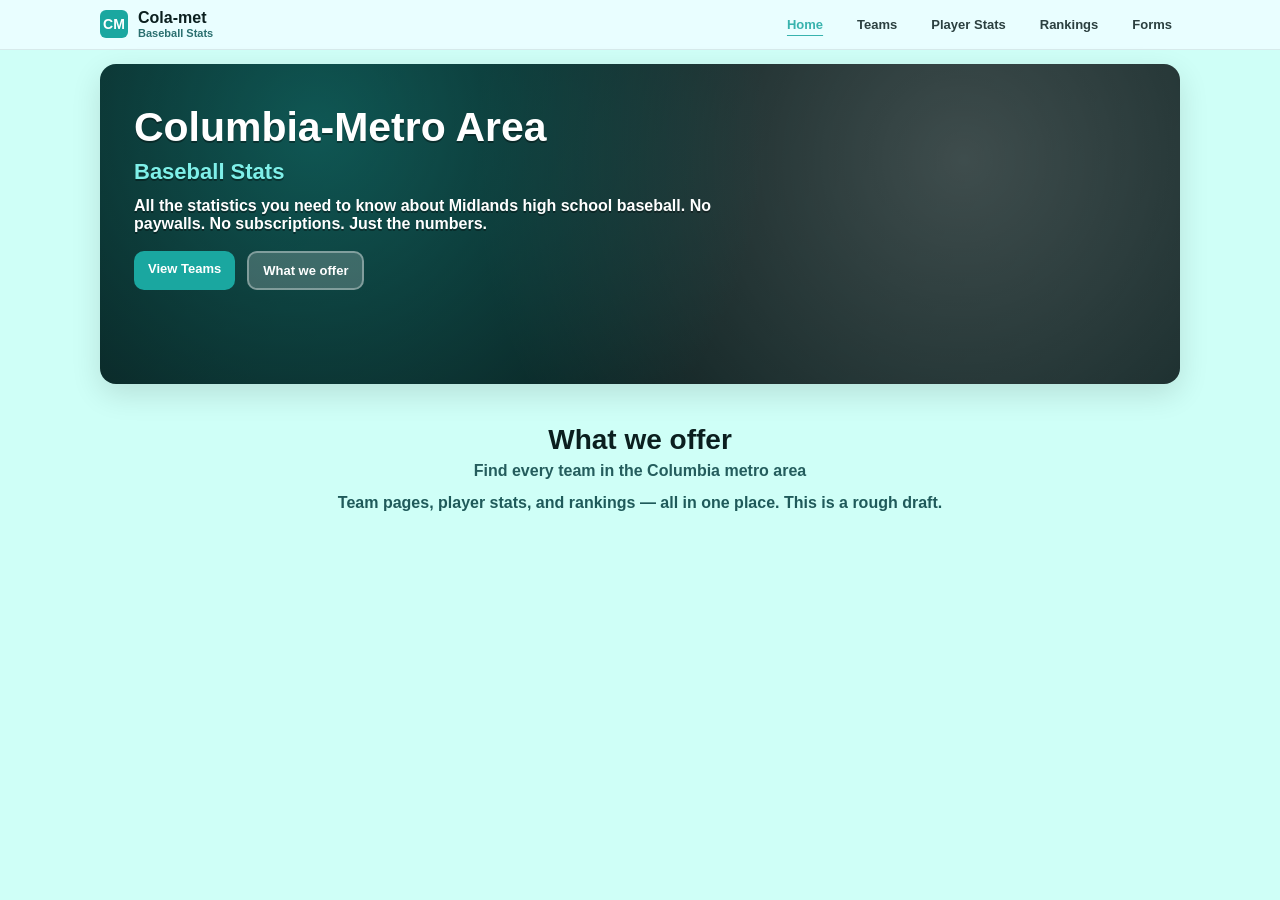
==== index.html @ e0a96a06 "Add files via upload" ====
<!DOCTYPE html>
<html lang="en">
<head>
  <meta charset="UTF-8" />
  <meta name="viewport" content="width=device-width, initial-scale=1.0"/>
  <title>Cola-met Baseball Stats | Home</title>

  <!-- EXTERNAL CSS -->
  <link rel="stylesheet" href="styles.css">

  <!-- INTERNAL CSS (required) -->
  <style>
    /* Internal CSS example: slightly customize the Home hero spacing */
    .hero-inner { padding-top: 40px; }
    .offer-box { margin-top: 14px; }
  </style>
</head>

<body>
  <div class="page">
    <!-- Top Navigation -->
    <header class="topbar">
      <div class="container">
        <div class="nav">
          <div class="brand">
            <div class="logo-box">CM</div>
            <div>
              <div class="brand-title">Cola-met</div>
              <div class="brand-sub">Baseball Stats</div>
            </div>
          </div>

          <nav class="navlinks" aria-label="Main navigation">
            <a class="active" href="index.html">Home</a>
            <a href="teams.html">Teams</a>
            <a href="player-stats.html">Player Stats</a>
            <a href="rankings.html">Rankings</a>
            <a href="forms.html">Forms</a>
          </nav>
        </div>
      </div>
    </header>

    <!-- Hero -->
    <main class="container">
      <section class="hero">
        <div class="hero-inner">
          <h1>Columbia-Metro Area</h1>
          <h2>Baseball Stats</h2>

          <p>
            All the statistics you need to know about Midlands high school baseball.
            No paywalls. No subscriptions. Just the numbers.
          </p>

          <div class="btnrow">
            <a class="btn primary" href="teams.html">View Teams</a>

            <!-- INLINE CSS (required) -->
            <a class="btn secondary" href="#what-we-offer"
               style="border-width: 2px; font-weight: 900;">
              What we offer
            </a>
          </div>
        </div>
      </section>

      <!-- What we offer -->
      <section id="what-we-offer" class="section offer-box">
        <h3>What we offer</h3>
        <p class="sub">Find every team in the Columbia metro area</p>

        <!-- another inline style example is okay, but you only NEED at least one -->
        <p style="max-width: 820px; margin: 14px auto 0; text-align:center; font-weight:700; color:#1f5a5a;">
          Team pages, player stats, and rankings — all in one place. This is a rough draft.
        </p>
      </section>
    </main>
  </div>
</body>
</html>
---- styles.css ----
/* styles.css (EXTERNAL CSS) */
:root{
  --mint: #d9f7f6;
  --teal: #1aa7a0;
  --dark: #0f2a2a;
  --card: #ffffff;
  --shadow: 0 10px 30px rgba(0,0,0,.12);
  --radius: 16px;
  --max: 1080px;
  --text: #0a1f1f;
}

*{ box-sizing:border-box; }
body{
  margin:0;
  font-family: Arial, Helvetica, sans-serif;
  color: var(--text);
  background:#222; /* outside page background like your screenshot */
}

/* Page “canvas” */
.page{
  background: var(--mint);
  min-height: 100vh;
}

.container{
  width: min(var(--max), calc(100% - 40px));
  margin: 0 auto;
}

/* Top nav */
.topbar{
  background: #e9feff;
  border-bottom: 1px solid rgba(0,0,0,.08);
}

.nav{
  display:flex;
  align-items:center;
  justify-content:space-between;
  gap:16px;
  padding: 10px 0;
}

.brand{
  display:flex;
  align-items:center;
  gap:10px;
}

.logo-box{
  width:28px;
  height:28px;
  border-radius: 6px;
  background: var(--teal);
  display:grid;
  place-items:center;
  color:white;
  font-weight:bold;
  font-size:14px;
}

.brand-title{
  line-height:1.05;
  font-weight: 800;
}

.brand-sub{
  font-size: 11px;
  font-weight: 700;
  color: #2a6f6f;
}

.navlinks{
  display:flex;
  gap:18px;
  flex-wrap:wrap;
  align-items:center;
}

.navlinks a{
  text-decoration:none;
  font-weight:700;
  color:#0b1f1f;
  font-size: 13px;
  padding: 6px 8px;
  border-radius: 8px;
}

.navlinks a:hover{
  background: rgba(26,167,160,.14);
}

.navlinks a.active{
  color: var(--teal);
  text-decoration: underline;
}

/* Hero */
.hero{
  margin-top: 14px;
  border-radius: var(--radius);
  overflow:hidden;
  box-shadow: var(--shadow);
  position:relative;
  min-height: 320px;
  background: linear-gradient(120deg, rgba(0,0,0,.35), rgba(0,0,0,.25)),
              radial-gradient(circle at 20% 20%, rgba(26,167,160,.7), transparent 50%),
              radial-gradient(circle at 80% 30%, rgba(255,255,255,.3), transparent 55%),
              #0e2a2a;
}

.hero-inner{
  padding: 34px;
  color: white;
}

.hero h1{
  margin: 0 0 8px 0;
  font-size: clamp(28px, 3.2vw, 44px);
  text-shadow: 0 2px 0 rgba(0,0,0,.35);
}

.hero h2{
  margin: 0 0 12px 0;
  font-size: clamp(16px, 2vw, 22px);
  color: #7ff0e9;
  font-weight: 800;
  text-shadow: 0 2px 0 rgba(0,0,0,.35);
}

.hero p{
  max-width: 640px;
  margin: 0 0 18px 0;
  font-weight: 700;
  text-shadow: 0 2px 0 rgba(0,0,0,.35);
}

.btnrow{ display:flex; gap:12px; flex-wrap:wrap; }

.btn{
  display:inline-block;
  padding: 10px 16px;
  border-radius: 999px;
  font-weight: 800;
  text-decoration:none;
  font-size: 13px;
}

.btn.primary{
  background: var(--teal);
  color:white;
}

.btn.secondary{
  background: rgba(255,255,255,.2);
  color:white;
  border: 1px solid rgba(255,255,255,.35);
}

.section{
  padding: 26px 0 34px;
}

.section h3{
  margin: 0;
  font-size: 28px;
  text-align:center;
  font-weight: 900;
}

.section p.sub{
  margin: 6px 0 0;
  text-align:center;
  font-weight: 700;
  color:#245d5d;
}

/* Teams page */
.page-title{
  text-align:center;
  padding: 18px 0 8px;
}

.page-title h1{
  margin: 4px 0 8px;
  font-size: 34px;
  font-weight: 900;
  text-shadow: 0 2px 0 rgba(255,255,255,.6);
}

.page-title p{
  margin:0;
  font-weight:700;
  color:#2b6f6f;
}

.searchbar{
  display:flex;
  justify-content:center;
  margin: 12px 0 18px;
}

.searchbar input{
  width: min(560px, 100%);
  padding: 10px 14px;
  border-radius: 10px;
  border: 1px solid rgba(0,0,0,.15);
  outline:none;
  box-shadow: 0 10px 20px rgba(0,0,0,.06);
}

.grid{
  display:grid;
  grid-template-columns: repeat(3, 1fr);
  gap: 18px;
  padding-bottom: 28px;
}

.card{
  background: var(--card);
  border-radius: var(--radius);
  box-shadow: var(--shadow);
  padding: 16px;
  text-align:center;
}

.badge{
  width: 96px;
  height: 96px;
  margin: 0 auto 10px;
  border-radius: 14px;
  display:grid;
  place-items:center;
  font-weight: 900;
  color:white;
  font-size: 26px;
}

.card h4{
  margin: 8px 0 6px;
  font-size: 15px;
  font-weight: 900;
}

.meta{
  margin: 0;
  font-size: 12px;
  font-weight: 800;
  color:#2b6f6f;
  line-height:1.55;
}

.footer-note{
  text-align:center;
  font-size: 11px;
  color:#2b6f6f;
  padding-bottom: 18px;
  font-weight:700;
}

/* Responsive */
@media (max-width: 900px){
  .grid{ grid-template-columns: 1fr; }
  .hero-inner{ padding: 22px; }
}
:root{
  --mint:#cffff7;
  --nav:#dffdfa;
  --panel:#d9d9d9;
  --panel2:#cfcfcf;
  --dark:#0b1f1f;
}

body{
  background: var(--mint);
  color: var(--dark);
}

header{
  background: var(--nav);
  border-bottom: 1px solid rgba(0,0,0,0.15);
}

.nav a{
  color: #0b1f1f;
  opacity: 0.85;
}

.nav a:hover{ opacity: 1; }

.nav a.active{
  font-weight: 800;
  text-decoration: underline;
  text-underline-offset: 6px;
}

.brand-badge{
  background: #0b7d7d;
  border-radius: 8px;
}

.brand{
  gap: 10px;
}

.brand small{
  display:block;
  font-weight: 700;
  font-size: 11px;
  opacity: .9;
}

.page-title{
  text-align:center;
  margin: 26px 0 6px;
}

/* Title with outline-ish look (valid CSS via text-shadow) */
.title-outline{
  font-size: 40px;
  margin: 0;
  font-weight: 900;
  letter-spacing: 0.5px;
  text-shadow:
    -2px -2px 0 #ffffff,
     2px -2px 0 #ffffff,
    -2px  2px 0 #ffffff,
     2px  2px 0 #ffffff,
     0px  3px 0 rgba(0,0,0,0.15);
}

.subtitle{
  text-align:center;
  margin: 6px auto 18px;
  max-width: 760px;
  font-size: 13px;
  opacity: 0.9;
}

.panel{
  background: var(--panel);
  border: 1px solid rgba(0,0,0,0.18);
  border-radius: 18px;
  padding: 14px;
}

.panel-title{
  font-size: 14px;
  font-weight: 900;
  margin: 0 0 10px;
}

.leaderboards{
  display:grid;
  grid-template-columns: repeat(3, 1fr);
  gap: 14px;
  margin-top: 6px;
}

.leaderboards ul{
  margin: 0;
  padding-left: 16px;
  font-size: 13px;
}

.searchbar{
  margin: 14px 0;
  display:flex;
  align-items:center;
  gap: 10px;
  background: var(--panel2);
  border: 1px solid rgba(0,0,0,0.18);
  border-radius: 10px;
  padding: 8px 10px;
}

.searchbar input{
  width: 100%;
  border: 0;
  background: transparent;
  outline: none;
  font-size: 13px;
}

.table-wrap{
  background: var(--panel);
  border: 1px solid rgba(0,0,0,0.18);
  border-radius: 14px;
  overflow:hidden;
}

.table{
  width:100%;
  border-collapse: collapse;
  background: transparent;
}

.table th, .table td{
  padding: 10px 12px;
  border-bottom: 1px solid rgba(0,0,0,0.12);
  font-size: 13px;
}

.table th{
  font-weight: 900;
}

.badge-rank{
  display:inline-flex;
  align-items:center;
  justify-content:center;
  width: 26px;
  height: 26px;
  border-radius: 8px;
  background: rgba(0,0,0,0.08);
  font-weight: 900;
}

.two-col{
  display:grid;
  grid-template-columns: 1fr 1fr;
  gap: 16px;
}

.info-row{
  display:flex;
  align-items:center;
  gap: 10px;
  padding: 10px 0;
  border-bottom: 1px solid rgba(0,0,0,0.12);
  font-size: 13px;
}

.info-row:last-child{ border-bottom: 0; }

.icon{
  width: 18px;
  height: 18px;
  flex: 0 0 18px;
}

.form-card{
  background: var(--panel);
  border: 1px solid rgba(0,0,0,0.18);
  border-radius: 18px;
  padding: 14px;
}

.form-grid{
  display:grid;
  grid-template-columns: 1fr 1fr;
  gap: 10px;
}

label{
  display:block;
  font-size: 12px;
  font-weight: 800;
  margin-bottom: 6px;
}

input, textarea{
  width:100%;
  border: 1px solid rgba(0,0,0,0.18);
  border-radius: 10px;
  padding: 9px 10px;
  font-size: 13px;
  background: rgba(255,255,255,0.6);
}

textarea{
  min-height: 88px;
  resize: vertical;
}

.form-actions{
  display:flex;
  justify-content:flex-end;
  margin-top: 10px;
}

.btn{
  border-radius: 10px;
  padding: 10px 14px;
}

footer{
  background: var(--nav);
  border-top: 1px solid rgba(0,0,0,0.15);
}

@media (max-width: 900px){
  .leaderboards{ grid-template-columns: 1fr; }
  .two-col{ grid-template-columns: 1fr; }
}
.hero-image{
  margin: 20px 0;
  border-radius: 18px;
  overflow: hidden;
  border: 1px solid rgba(0,0,0,0.15);
}

.hero-image img{
  width: 100%;
  height: auto;
  display: block;
}
.home-links{
  display:grid;
  grid-template-columns: repeat(3, 1fr);
  gap: 16px;
  margin: 20px 0;
}

.home-card{
  background: #d9d9d9;
  border-radius: 18px;
  padding: 18px;
  text-decoration: none;
  color: #0b1f1f;
  border: 1px solid rgba(0,0,0,0.15);
  transition: transform 0.2s ease;
}

.home-card:hover{
  transform: translateY(-4px);
}

.home-card h2{
  margin-top: 0;
}

@media (max-width: 900px){
  .home-links{
    grid-template-columns: 1fr;
  }
}
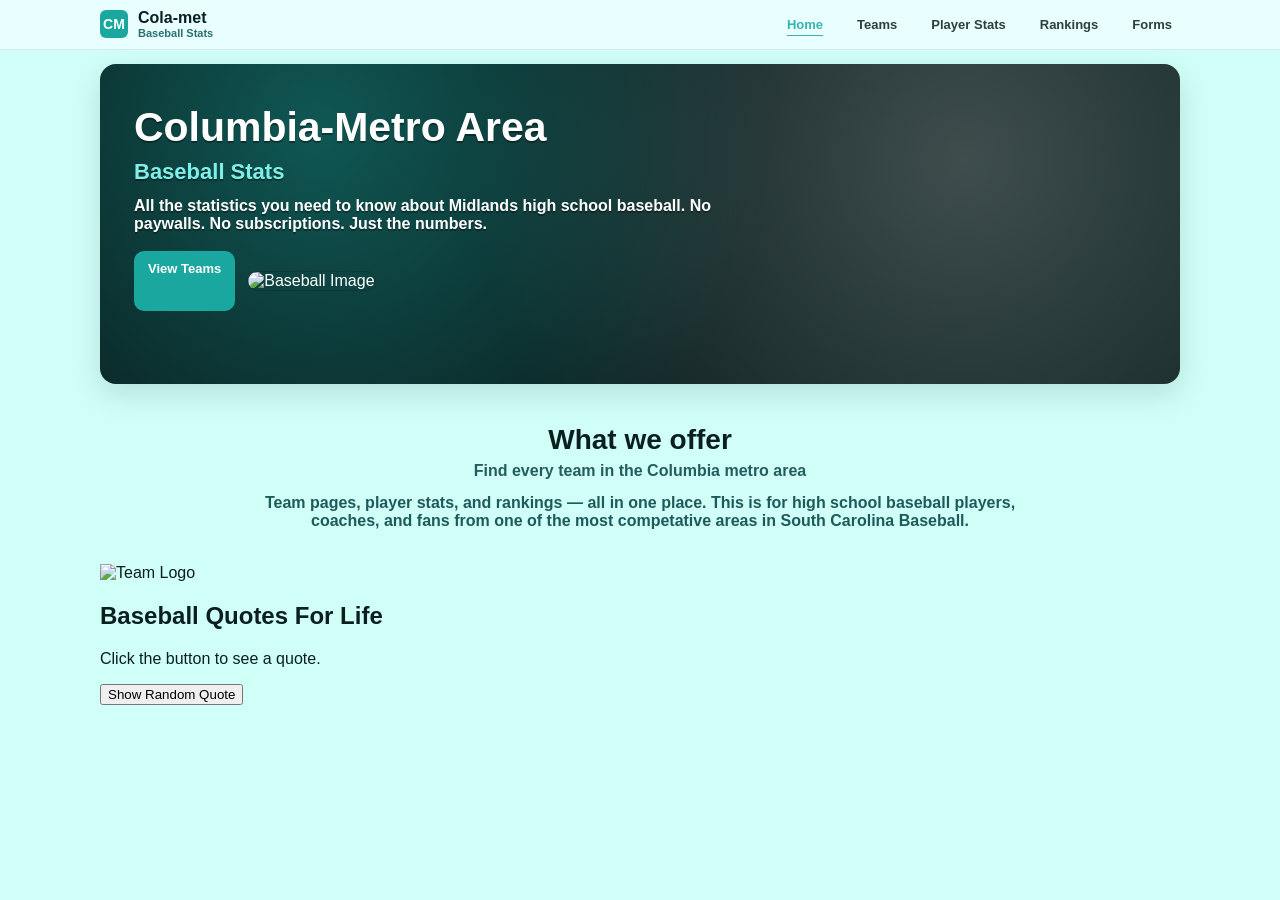
==== commit 31aa7927: "index.html" ====
--- a/index.html
+++ b/index.html
@@ -5,14 +5,78 @@
   <meta name="viewport" content="width=device-width, initial-scale=1.0"/>
   <title>Cola-met Baseball Stats | Home</title>
 
-  <!-- EXTERNAL CSS -->
   <link rel="stylesheet" href="styles.css">
 
-  <!-- INTERNAL CSS (required) -->
   <style>
-    /* Internal CSS example: slightly customize the Home hero spacing */
     .hero-inner { padding-top: 40px; }
     .offer-box { margin-top: 14px; }
+
+       /* TEAM LOGO SLIDESHOW */
+    .logo-slideshow {
+      margin: 30px auto;
+      padding: 25px;
+      text-align: center;
+      background: #1f5a5a6e;
+      border-radius: 14px;
+      box-shadow: 0 4px 12px rgba(0,0,0,0.12);
+      max-width: 850px;
+    }
+
+    
+    
+
+    .team-logo-box {
+      display: flex;
+      justify-content: center;
+      align-items: center;
+      min-height: 180px;
+    }
+
+    .team-logo-box img {
+      max-width: 180px;
+      max-height: 180px;
+      object-fit: contain;
+      transition: opacity 0.5s ease-in-out;
+    }
+
+    .team-logo-name {
+      margin-top: 12px;
+      font-weight: 700;
+      color: #1f5a5a;
+    }
+
+    /* MOBILE FIXES */
+    @media (max-width: 768px) {
+      .nav {
+        flex-direction: column;
+        align-items: center;
+        gap: 10px;
+      }
+
+      .navlinks {
+        display: flex;
+        flex-direction: column;
+        width: 100%;
+        text-align: center;
+      }
+
+      .hero-inner h1 {
+        font-size: 1.8rem;
+      }
+
+      .hero-inner h2 {
+        font-size: 1.4rem;
+      }
+
+      .btnrow {
+        flex-direction: column;
+        gap: 10px;
+      }
+
+      .btn {
+        width: 100%;
+      }
+    }
   </style>
 </head>
 
@@ -45,9 +109,10 @@
     <main class="container">
       <section class="hero">
         <div class="hero-inner">
-          <h1>Columbia-Metro Area</h1>
-          <h2>Baseball Stats</h2>
-
+          <div class="hero-title">
+            <h1>Columbia-Metro Area</h1>
+            <h2>Baseball Stats</h2>
+          </div>
           <p>
             All the statistics you need to know about Midlands high school baseball.
             No paywalls. No subscriptions. Just the numbers.
@@ -56,11 +121,13 @@
           <div class="btnrow">
             <a class="btn primary" href="teams.html">View Teams</a>
 
+            <div class="hero-image">
+      <img src="images/schsl.webp" alt="Baseball Image">
+    </div>
+
+
             <!-- INLINE CSS (required) -->
-            <a class="btn secondary" href="#what-we-offer"
-               style="border-width: 2px; font-weight: 900;">
-              What we offer
-            </a>
+            
           </div>
         </div>
       </section>
@@ -72,10 +139,25 @@
 
         <!-- another inline style example is okay, but you only NEED at least one -->
         <p style="max-width: 820px; margin: 14px auto 0; text-align:center; font-weight:700; color:#1f5a5a;">
-          Team pages, player stats, and rankings — all in one place. This is a rough draft.
+          Team pages, player stats, and rankings — all in one place. This is for high school baseball players, coaches, and fans from one of the most competative areas in South Carolina Baseball. 
         </p>
       </section>
+
+      <!-- Team Logo Slideshow -->
+      <section class="logo-slider">
+    <img id="logoSlide" src="images/acflora2.png" alt="Team Logo">
+  </section>
+     
+      <section class="quote-section">
+  <h2>Baseball Quotes For Life</h2>
+  <p id="quoteDisplay">Click the button to see a quote.</p>
+  <button onclick="generateQuote()">Show Random Quote</button>
+</section>
+
+<script src="script.js"></script>
+
+
     </main>
   </div>
 </body>
-</html>+</html>
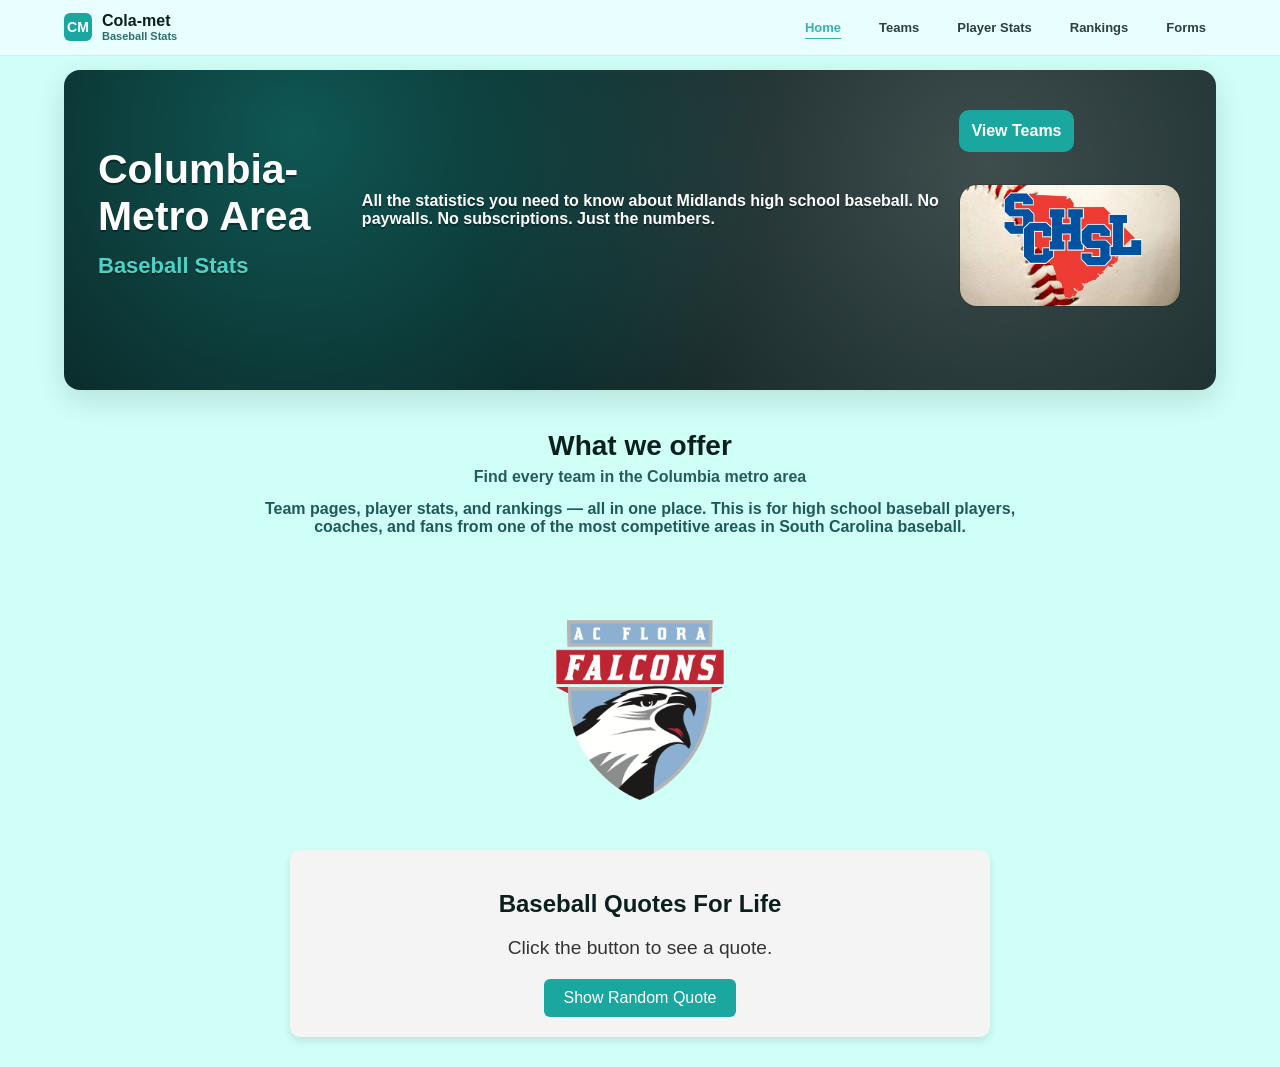
==== commit 935e5d2c: "Update index.html" ====
--- a/index.html
+++ b/index.html
@@ -139,7 +139,7 @@
 
         <!-- another inline style example is okay, but you only NEED at least one -->
         <p style="max-width: 820px; margin: 14px auto 0; text-align:center; font-weight:700; color:#1f5a5a;">
-          Team pages, player stats, and rankings — all in one place. This is for high school baseball players, coaches, and fans from one of the most competative areas in South Carolina Baseball. 
+          Team pages, player stats, and rankings — all in one place. This is for high school baseball players, coaches, and fans from one of the most competitive areas in South Carolina baseball. 
         </p>
       </section>
 
--- a/styles.css
+++ b/styles.css
@@ -224,6 +224,8 @@
   box-shadow: var(--shadow);
   padding: 16px;
   text-align:center;
+  overflow: hidden;
+  border-radius: 10px;
 }
 
 .badge{
@@ -536,4 +538,161 @@
   .home-links{
     grid-template-columns: 1fr;
   }
-}+}
+/* GLOBAL MOBILE IMPROVEMENTS */
+
+* {
+  box-sizing: border-box;
+}
+
+html, body {
+  margin: 0;
+  padding: 0;
+  overflow-x: hidden;
+}
+
+/* Responsive images */
+img {
+  max-width: 100%;
+  height: auto;
+}
+
+/* Container scaling */
+.container {
+  width: 90%;
+  max-width: 1200px;
+  margin: 0 auto;
+}
+
+/* Navigation spacing */
+.navlinks a {
+  padding: 10px;
+  display: block;
+}
+
+/* Buttons easier to tap */
+.btn {
+  padding: 12px;
+  font-size: 1rem;
+}
+
+/* Grid for desktop */
+.grid {
+  display: grid;
+  grid-template-columns: repeat(3, 1fr);
+  gap: 20px;
+}
+
+/* Tablet */
+@media (max-width: 992px) {
+  .grid {
+    grid-template-columns: repeat(2, 1fr);
+  }
+}
+
+/* Phone */
+@media (max-width: 768px) {
+  .grid {
+    grid-template-columns: 1fr;
+  }
+}
+.quote-section {
+  width: 80%;
+  max-width: 700px;
+  margin: 30px auto;
+  padding: 20px;
+  text-align: center;
+  background-color: #f4f4f4;
+  border-radius: 10px;
+  box-shadow: 0 4px 8px rgba(0,0,0,0.1);
+}
+
+.quote-section h2 {
+  margin-bottom: 15px;
+}
+
+#quoteDisplay {
+  font-size: 1.2rem;
+  margin-bottom: 20px;
+  color: #333;
+}
+
+.quote-section button {
+  padding: 10px 20px;
+  font-size: 1rem;
+  border: none;
+  background-color: #1aa7a0;
+  color: white;
+  border-radius: 6px;
+  cursor: pointer;
+}
+
+.quote-section button:hover {
+  background-color: #153ea3;
+}
+.team-img {
+  width: 100%;
+  height: 180px;
+  object-fit: cover;
+  border-radius: 10px 10px 0 0;
+}
+
+.logo-slider {
+  display: flex;
+  justify-content: center;
+  align-items: center;
+  margin: 40px 0;
+  height: 200px;
+}
+
+.logo-slider img {
+  max-height: 180px;
+  max-width: 300px;
+  object-fit: contain;
+  background: transparent;
+  transition: opacity 0.5s ease-in-out;
+}
+.panel {
+  min-height: 300px;
+  padding: 20px;
+}
+.table-wrap {
+  min-height: 400px;
+}
+.table td, .table th {
+  padding: 12px;
+}
+main.container {
+  min-height: 80vh;
+}
+
+.hero-image img {
+  max-width: 300px;
+  height: auto;
+  border-radius: 10px;
+}
+
+.hero-image img {
+  max-width: 220px;
+  height: auto;
+  align-items: right;
+}
+
+.hero-inner {
+  display: flex;
+  align-items: center;
+  justify-content: space-between;
+}
+.hero-title {
+  display: flex;
+  flex-direction: column;
+}
+
+.hero-text {
+  max-width: 50%;
+}
+
+.hero-title h2 {
+  margin-top: 5px;
+  color: #4fd1c5; /* optional accent */
+}
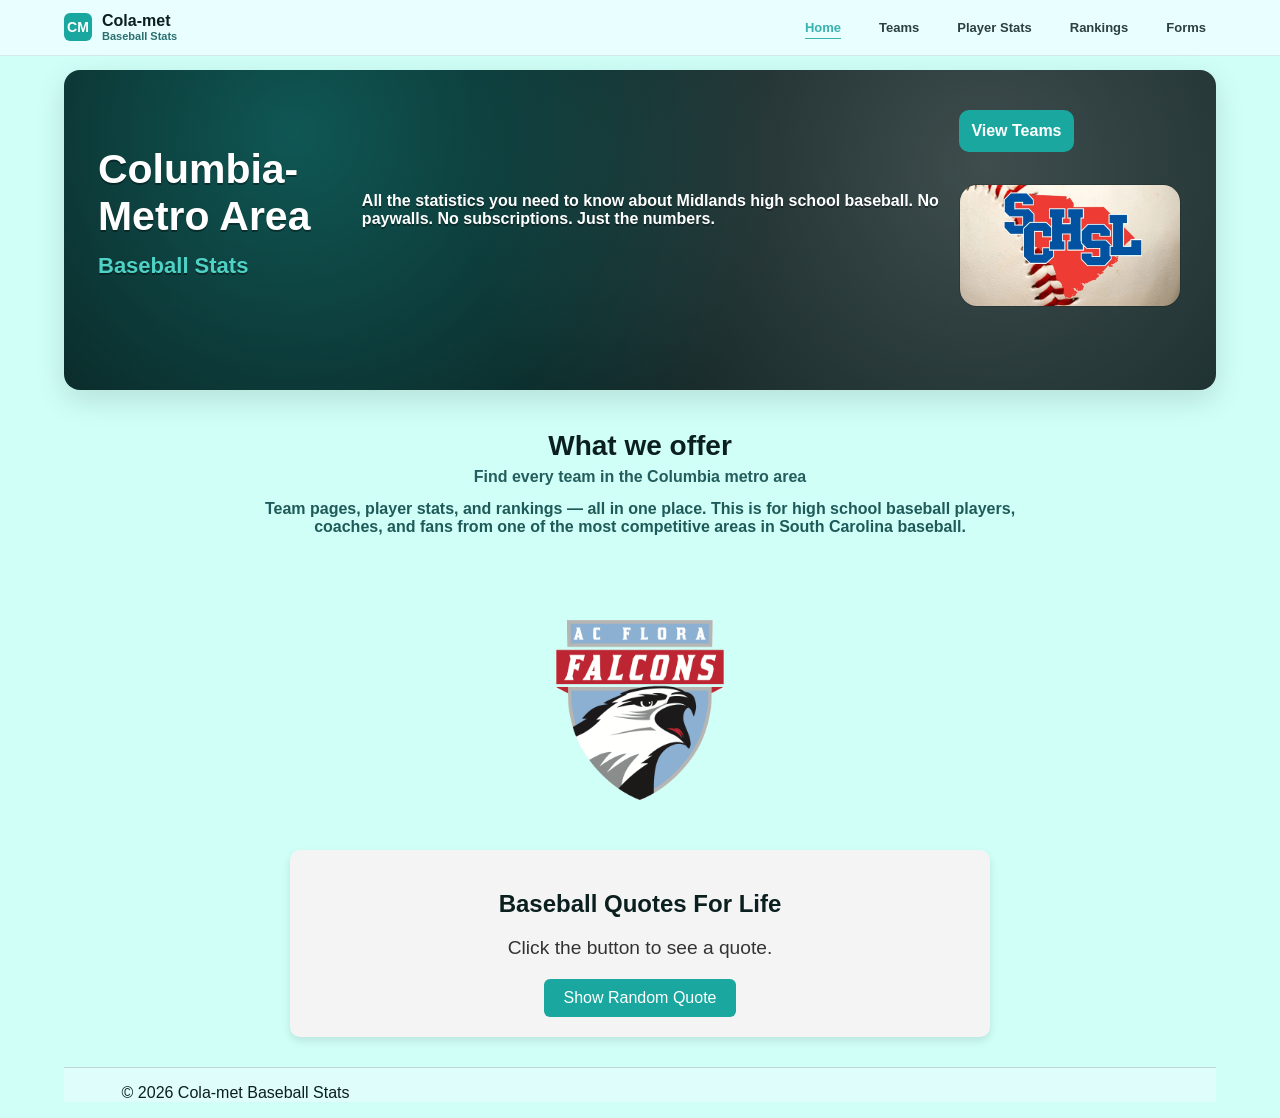
==== commit fd5aed84: "Update index.html" ====
--- a/index.html
+++ b/index.html
@@ -154,6 +154,12 @@
   <button onclick="generateQuote()">Show Random Quote</button>
 </section>
 
+      <footer>
+    <div class="container">
+      <p class="small">© 2026 Cola-met Baseball Stats</p>
+    </div>
+  </footer>
+
 <script src="script.js"></script>
 
 
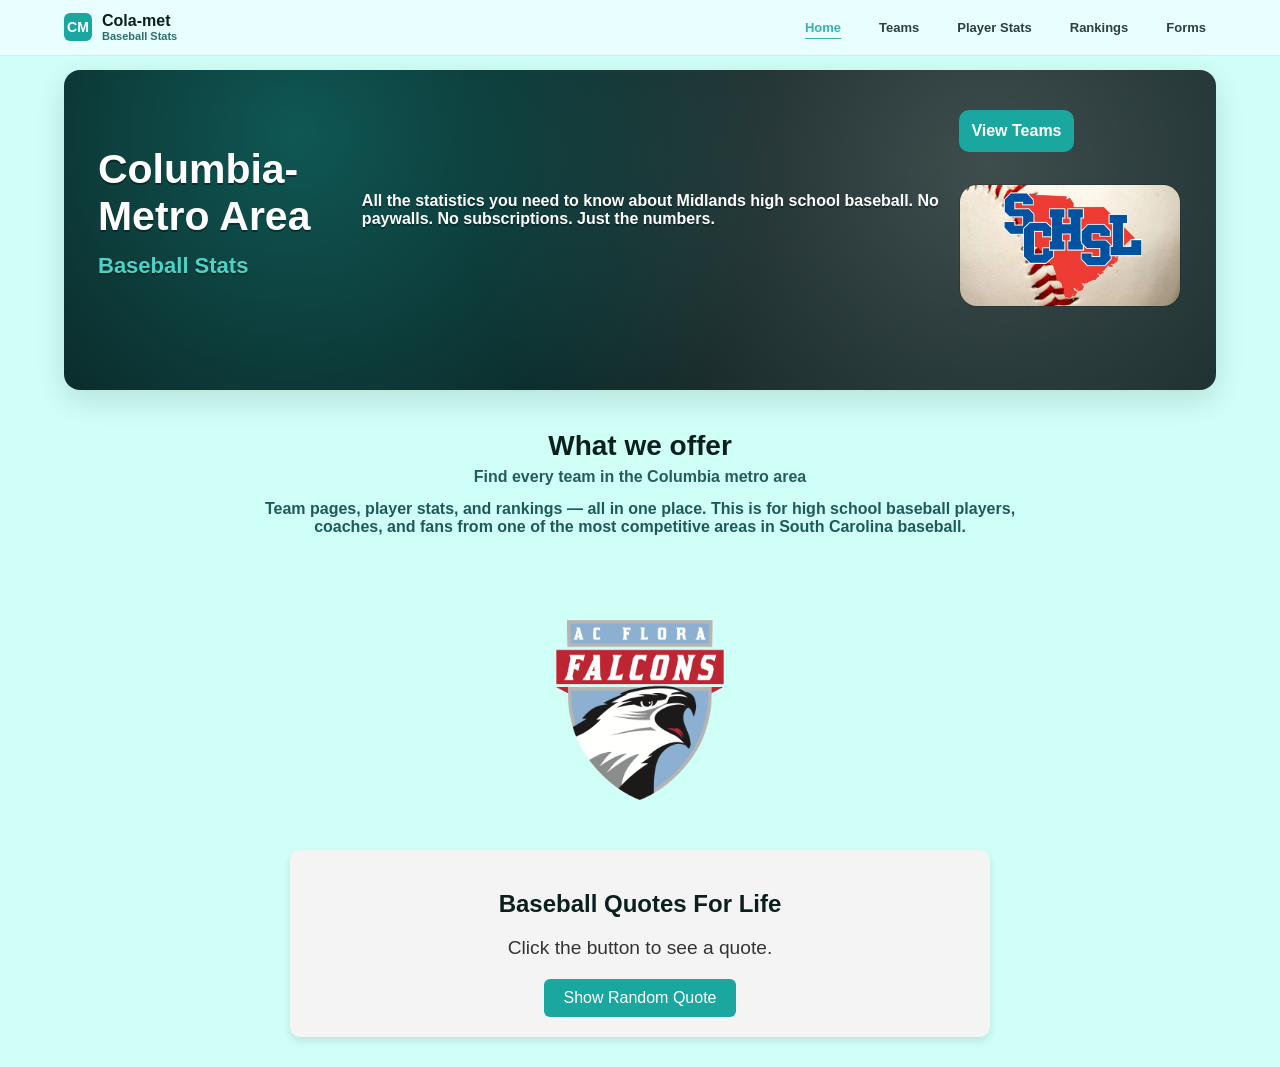
==== commit c50aacb5: "Update index.html" ====
--- a/index.html
+++ b/index.html
@@ -154,11 +154,6 @@
   <button onclick="generateQuote()">Show Random Quote</button>
 </section>
 
-      <footer>
-    <div class="container">
-      <p class="small">© 2026 Cola-met Baseball Stats</p>
-    </div>
-  </footer>
 
 <script src="script.js"></script>
 
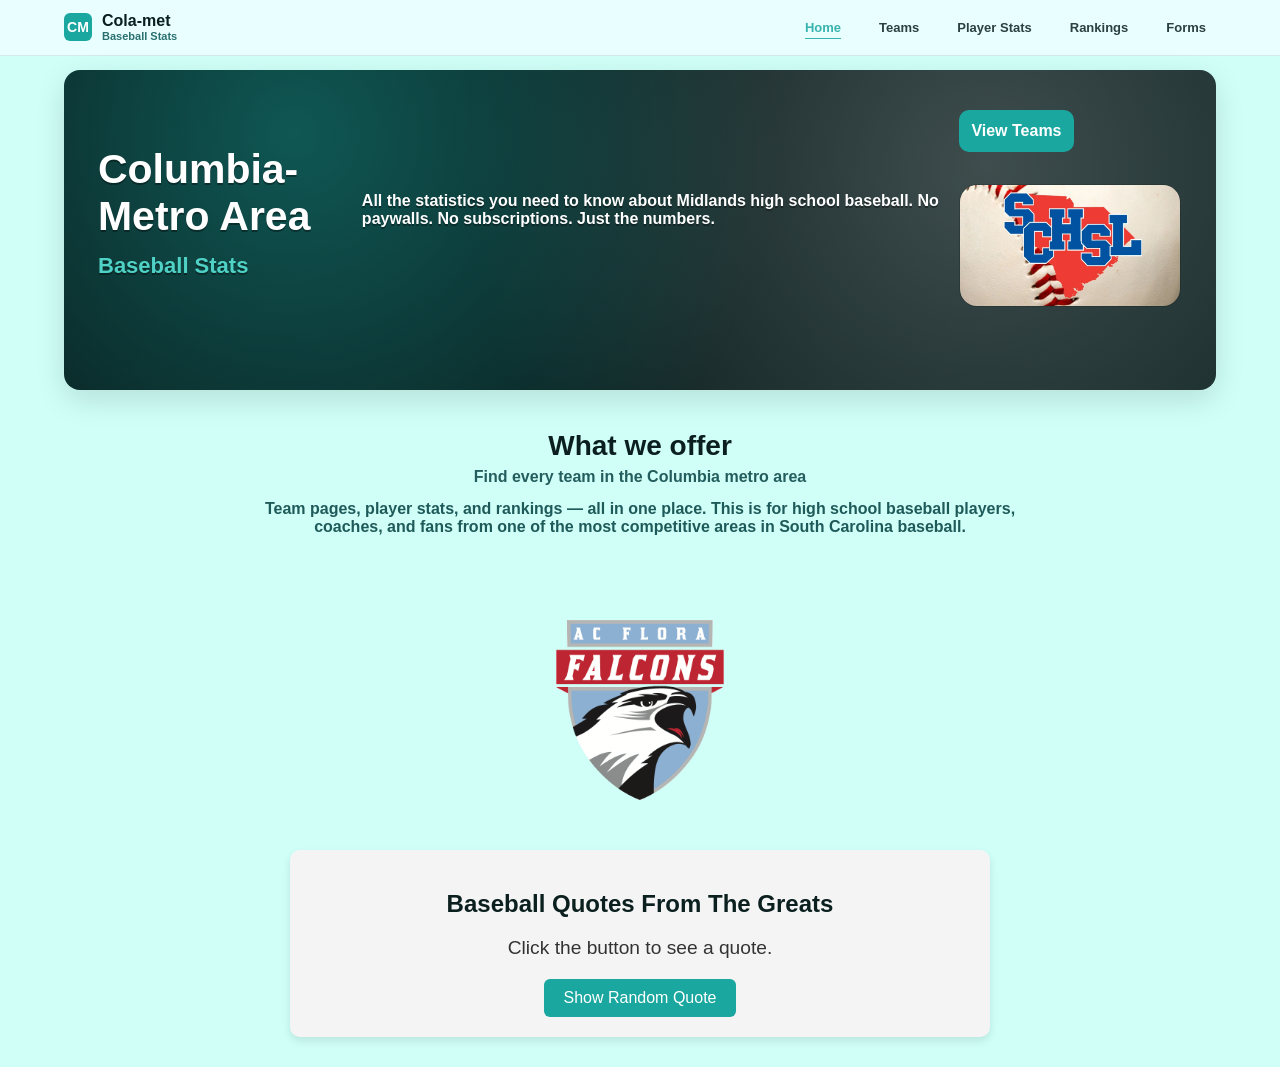
==== commit 21906458: "Update index.html" ====
--- a/index.html
+++ b/index.html
@@ -149,7 +149,7 @@
   </section>
      
       <section class="quote-section">
-  <h2>Baseball Quotes For Life</h2>
+  <h2>Baseball Quotes From The Greats</h2>
   <p id="quoteDisplay">Click the button to see a quote.</p>
   <button onclick="generateQuote()">Show Random Quote</button>
 </section>
--- a/styles.css
+++ b/styles.css
@@ -15,7 +15,7 @@
   margin:0;
   font-family: Arial, Helvetica, sans-serif;
   color: var(--text);
-  background:#222; /* outside page background like your screenshot */
+  background:#222; 
 }
 
 /* Page “canvas” */
@@ -696,3 +696,18 @@
   margin-top: 5px;
   color: #4fd1c5; /* optional accent */
 }
+
+.form-logo {
+  margin-top: 15px;
+  text-align: center;
+}
+
+.form-logo img {
+  max-width: 120px;
+  height: auto;
+  border-radius: 10px; /* optional */
+}
+
+.form-card {
+  text-align: center;
+}
